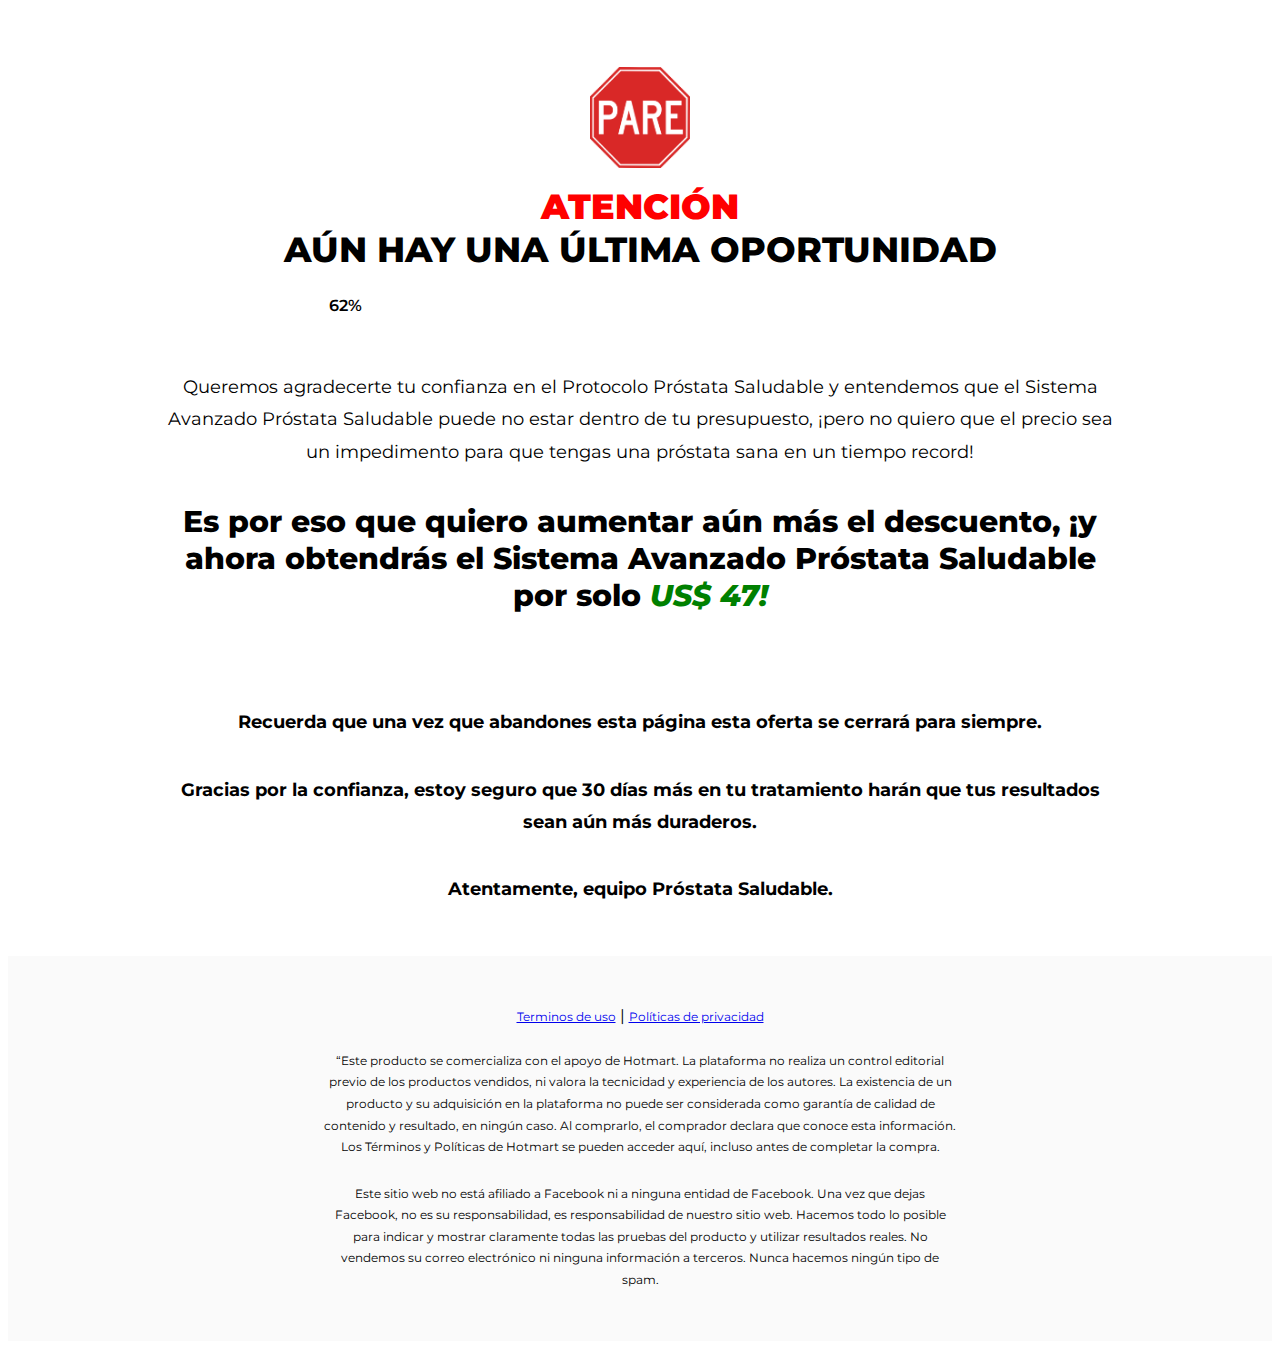
==== downsell1/index.html @ 1e36b816 "Add files via upload" ====
<!doctype html>
<html>
<head>
<meta charset="UTF-8">
<meta name="viewport" content="width=device-width, initial-scale=1">
<title>Última oportunidad</title>

<link href="assets/style.css" type="text/css" rel="stylesheet" media="all">


<link href="https://cdn.jsdelivr.net/npm/bootstrap@5.3.0-alpha3/dist/css/bootstrap.min.css" rel="stylesheet" integrity="sha384-KK94CHFLLe+nY2dmCWGMq91rCGa5gtU4mk92HdvYe+M/SXH301p5ILy+dN9+nJOZ" crossorigin="anonymous">


<!-- Google tag (gtag.js) -->
<script async src="https://www.googletagmanager.com/gtag/js?id=G-WHC0YD20HK"></script>
<script>
  window.dataLayer = window.dataLayer || [];
  function gtag(){dataLayer.push(arguments);}
  gtag('js', new Date());

  gtag('config', 'G-WHC0YD20HK');
</script>

<!-- Google tag (gtag.js) -->
<script async src="https://www.googletagmanager.com/gtag/js?id=AW-11221471308"></script>
<script>
  window.dataLayer = window.dataLayer || [];
  function gtag(){dataLayer.push(arguments);}
  gtag('js', new Date());

  gtag('config', 'AW-11221471308');
</script>

</head>
<body>


<header class="header" id="header">
<div class="container">
<div class="row">
<div class="col-12">
  <div style="display: flex; justify-content: center; align-items: center; height: 15vh;">
  <img src="img/placa-de-pare.png" style="width: 100px; margin-bottom: 10px; margin-top: 10px;">
</div>
<h1><span>ATENCIÓN</span> <br> AÚN HAY UNA ÚLTIMA OPORTUNIDAD</h1>
<div class="barra-progresso">
<div class="progress">
<div class="progress-bar progress-bar-striped progress-bar-animated" role="progressbar" aria-label="Animated striped green" aria-valuenow="62" aria-valuemin="0" aria-valuemax="100" style="width: 82%"></div>
<span>62%</span>
</div>
</div>
</div>
</div>
</div>
</header>


<main class="main" id="main">
<section class="conetudo" id="conteudo">
<div class="container">
<div class="row">
<div class="col-12">
<p>Queremos agradecerte tu confianza en el Protocolo Próstata Saludable y entendemos que el Sistema Avanzado Próstata Saludable puede no estar dentro de tu presupuesto, ¡pero no quiero que el precio sea un impedimento para que tengas una próstata sana en un tiempo record!</p>
<h5>Es por eso que quiero aumentar aún más el descuento, ¡y ahora obtendrás el Sistema Avanzado Próstata Saludable por solo <span class="green">US$ 47!</span></h5>
<br>


  <!-- HOTMART - Upsell Widget -->
<div id="box_hotmart"></div>
<script src="https://pay.hotmart.com/assets/js/hotmart.upsell_checkout.js"></script>

<script>
opts = {
key: 'USL-156909-546766-7f13f154efacae4b93aa8b035605be84',
width: '650' ,
height: '420'
};
Upsell.Widget.show(opts);
</script>
<!-- HOTMART - Upsell Widget [end] -->
      

  </div>
</div>

  <br>
  <br>

  <script src="https://ajax.googleapis.com/ajax/libs/jquery/3.5.1/jquery.min.js"></script>

<!--Início do codigo para delay de conteudo-->
<style>
    .esconder {
        display: none;
    }
</style>

<script>
        $(document).ready(function() {
        setTimeout(() => {
            $('.esconder').fadeIn('slow');
        }, 0 * 1 * 1000) // 30 é a quantidade em segundos do delay
    })
</script>
<!--Fim do codigo para delay de conteudo-->

<p><b>Recuerda que una vez que abandones esta página esta oferta se cerrará para siempre.</b></p>
<p><b>Gracias por la confianza, estoy seguro que 30 días más en tu tratamiento harán que tus resultados sean aún más duraderos.</b></p>
<p><b>Atentamente, equipo Próstata Saludable.</b></p>
</div>
</div>
</div>
</section>
</main>


<footer class="footer" id="footer">
<div class="container">
<div class="row">
<div class="col-12">
<a href="https://prostatasaludable.site/terminos-de-uso/">Terminos de uso</a> <span>|</span> <a href="https://prostatasaludable.site/politicas-de-privacidad/">Políticas de privacidad</a>
<p>“Este producto se comercializa con el apoyo de Hotmart. La plataforma no realiza un control editorial previo de los productos vendidos, ni valora la tecnicidad y experiencia de los autores. La existencia de un producto y su adquisición en la plataforma no puede ser considerada como garantía de calidad de contenido y resultado, en ningún caso. Al comprarlo, el comprador declara que conoce esta información. Los Términos y Políticas de Hotmart se pueden acceder aquí, incluso antes de completar la compra.</p>
<p>Este sitio web no está afiliado a Facebook ni a ninguna entidad de Facebook. Una vez que dejas Facebook, no es su responsabilidad, es responsabilidad de nuestro sitio web. Hacemos todo lo posible para indicar y mostrar claramente todas las pruebas del producto y utilizar resultados reales. No vendemos su correo electrónico ni ninguna información a terceros. Nunca hacemos ningún tipo de spam.</p>
</div>
</div>
</div>
</footer>

<script src="/cdn-cgi/scripts/7d0fa10a/cloudflare-static/rocket-loader.min.js" data-cf-settings="e50d6d30724ffc51e180db82-|49" defer></script></body>
</html>
---- downsell1/assets/style.css ----
@charset "UTF-8";@import 'https://fonts.googleapis.com/css2?family=Montserrat:ital,wght@0,100;0,200;0,300;0,400;0,500;0,600;0,700;0,800;0,900;1,100;1,200;1,300;1,400;1,500;1,600;1,700;1,800;1,900&display=swap';html,body{font-family:montserrat,sans-serif!important}header.header{margin:50px auto}header.header h1{text-align:center;font-size:35px;font-weight:800;margin:0 auto 25px}header.header h1 span{color:red;font-weight:900}.barra-progresso{clear:both;display:block;width:50%;margin:0 auto}.progress{height:25px!important}.progress-bar{background-color:green!important}.progress span{font-size:16px;font-weight:600;margin:1px 0 0 5px}img.addisfuncao{clear:both;display:block;width:50%;margin:25px auto 0}main#main{width:75%;margin:0 auto}main#main p{font-size:18px;line-height:1.8;margin:0 auto 35px;text-align:center}main#main h2,main#main h5{text-align:center;font-size:30px;font-weight:800;margin:0 auto 35px}.list{clear:both;display:block;width:75%;margin:0 auto}.list p{text-align:left!important}.list p span{font-weight:700;font-size:19px}main#main h3{text-align:center;font-size:25px;font-weight:800;margin:0 auto 35px}main#main h4{text-align:center;font-size:20px;font-weight:800;margin:0 auto 25px}main#main h4 span{color:#fff;background:red;padding:5px 10px}span.red{color:red;font-style:italic}span.green{color:green;font-style:italic}a.cta1,button.trigger,a.cta2,a.cta3{clear:both;display:block;font-size:20px;font-weight:600;text-align:center;margin:0 auto 25px;text-decoration:none}a.cta1{background:green;color:#ff0;padding:20px 0;width:65%;border-radius:10px 10px 10px 10px;-moz-border-radius:10px 10px 10px 10px;-webkit-border-radius:10px 10px 10px 10px}button.trigger{border:none;font-size:16px;background:rgba(255,0,0,.75);color:#fff;width:50%}.popup{z-index:1;position:fixed;top:0;left:0;padding:0;display:flex;justify-content:center;align-items:center;width:100%;height:100%;background-color:rgba(0,0,0,.8);opacity:0;visibility:hidden;transform:scale(1.1);transition:visibility .25s ease-in-out,opacity .25s ease-in-out,transform .25s ease-in-out;-webkit-backdrop-filter:blur(10px);backdrop-filter:blur(10px)}.popup-content{background-color:#fff;padding:25px;width:50%;border-radius:10px 10px 10px 10px;-moz-border-radius:10px 10px 10px 10px;-webkit-border-radius:10px 10px 10px 10px}.close-button{color:red;width:60%;cursor:pointer;padding:5px 10px;text-align:center;clear:both;display:block;margin:0 auto;background-color:#d3d3d3}.close-button:hover{background-color:#a9a9a9}.show-popup{opacity:1;visibility:visible;transform:scale(1)}.popup p{font-size:50px!important}a.cta3{background:green;color:#ff0;padding:20px 0;width:65%;border-radius:10px 10px 10px 10px;-moz-border-radius:10px 10px 10px 10px;-webkit-border-radius:10px 10px 10px 10px}a.cta2{background:green;color:#ff0;padding:20px 0;margin:35px auto 0;width:75%;border-radius:10px 10px 10px 10px;-moz-border-radius:10px 10px 10px 10px;-webkit-border-radius:10px 10px 10px 10px}footer.footer{margin-top:50px;padding:50px 0;background:#fafafa;text-align:center}footer.footer p{text-align:center;font-size:12px;line-height:1.8;width:50%;margin:25px auto 0}footer.footer a{font-size:12px}@media(max-width:700px){header.header h1{font-size:25px}.barra-progresso{width:90%}main#main,img.addisfuncao{width:100%}main#main h2,main#main h5,main#main h3{font-size:20px}.list{width:85%}a.cta1,button.trigger,a.cta2,a.cta3{width:100%}.popup-content{width:95%;padding:20px}.popup-content h3{font-size:16px!important;line-height:1.8;font-weight:600!important}.close-button{width:100%}}
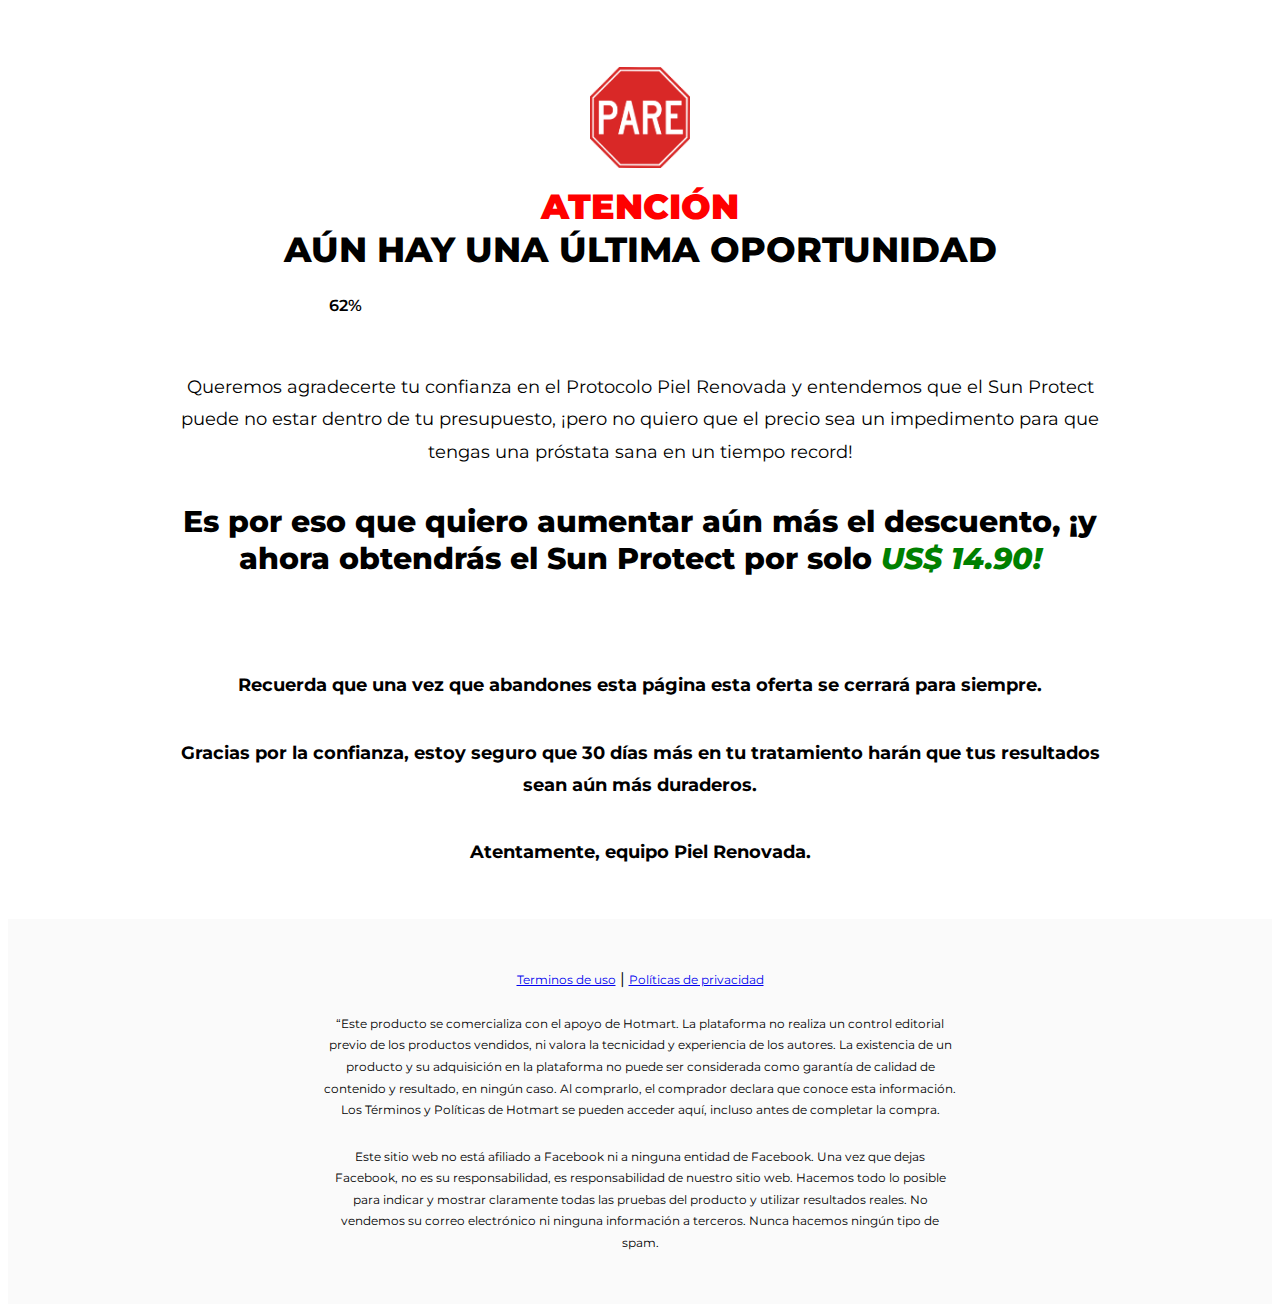
==== commit 2fd50835: "Update index.html" ====
--- a/downsell1/index.html
+++ b/downsell1/index.html
@@ -9,27 +9,6 @@
 
 
 <link href="https://cdn.jsdelivr.net/npm/bootstrap@5.3.0-alpha3/dist/css/bootstrap.min.css" rel="stylesheet" integrity="sha384-KK94CHFLLe+nY2dmCWGMq91rCGa5gtU4mk92HdvYe+M/SXH301p5ILy+dN9+nJOZ" crossorigin="anonymous">
-
-
-<!-- Google tag (gtag.js) -->
-<script async src="https://www.googletagmanager.com/gtag/js?id=G-WHC0YD20HK"></script>
-<script>
-  window.dataLayer = window.dataLayer || [];
-  function gtag(){dataLayer.push(arguments);}
-  gtag('js', new Date());
-
-  gtag('config', 'G-WHC0YD20HK');
-</script>
-
-<!-- Google tag (gtag.js) -->
-<script async src="https://www.googletagmanager.com/gtag/js?id=AW-11221471308"></script>
-<script>
-  window.dataLayer = window.dataLayer || [];
-  function gtag(){dataLayer.push(arguments);}
-  gtag('js', new Date());
-
-  gtag('config', 'AW-11221471308');
-</script>
 
 </head>
 <body>
@@ -60,24 +39,25 @@
 <div class="container">
 <div class="row">
 <div class="col-12">
-<p>Queremos agradecerte tu confianza en el Protocolo Próstata Saludable y entendemos que el Sistema Avanzado Próstata Saludable puede no estar dentro de tu presupuesto, ¡pero no quiero que el precio sea un impedimento para que tengas una próstata sana en un tiempo record!</p>
-<h5>Es por eso que quiero aumentar aún más el descuento, ¡y ahora obtendrás el Sistema Avanzado Próstata Saludable por solo <span class="green">US$ 47!</span></h5>
+<p>Queremos agradecerte tu confianza en el Protocolo Piel Renovada y entendemos que el Sun Protect puede no estar dentro de tu presupuesto, ¡pero no quiero que el precio sea un impedimento para que tengas una próstata sana en un tiempo record!</p>
+<h5>Es por eso que quiero aumentar aún más el descuento, ¡y ahora obtendrás el Sun Protect por solo <span class="green">US$ 14.90!</span></h5>
 <br>
 
 
-  <!-- HOTMART - Upsell Widget -->
+ <!-- HOTMART - Upsell Widget -->
 <div id="box_hotmart"></div>
 <script src="https://pay.hotmart.com/assets/js/hotmart.upsell_checkout.js"></script>
 
 <script>
 opts = {
-key: 'USL-156909-546766-7f13f154efacae4b93aa8b035605be84',
+key: 'USL-157179-547912-1ba1d494c68efb66810738586f5e98ef',
 width: '650' ,
 height: '420'
 };
 Upsell.Widget.show(opts);
 </script>
 <!-- HOTMART - Upsell Widget [end] -->
+
       
 
   </div>
@@ -106,7 +86,7 @@
 
 <p><b>Recuerda que una vez que abandones esta página esta oferta se cerrará para siempre.</b></p>
 <p><b>Gracias por la confianza, estoy seguro que 30 días más en tu tratamiento harán que tus resultados sean aún más duraderos.</b></p>
-<p><b>Atentamente, equipo Próstata Saludable.</b></p>
+<p><b>Atentamente, equipo Piel Renovada.</b></p>
 </div>
 </div>
 </div>
